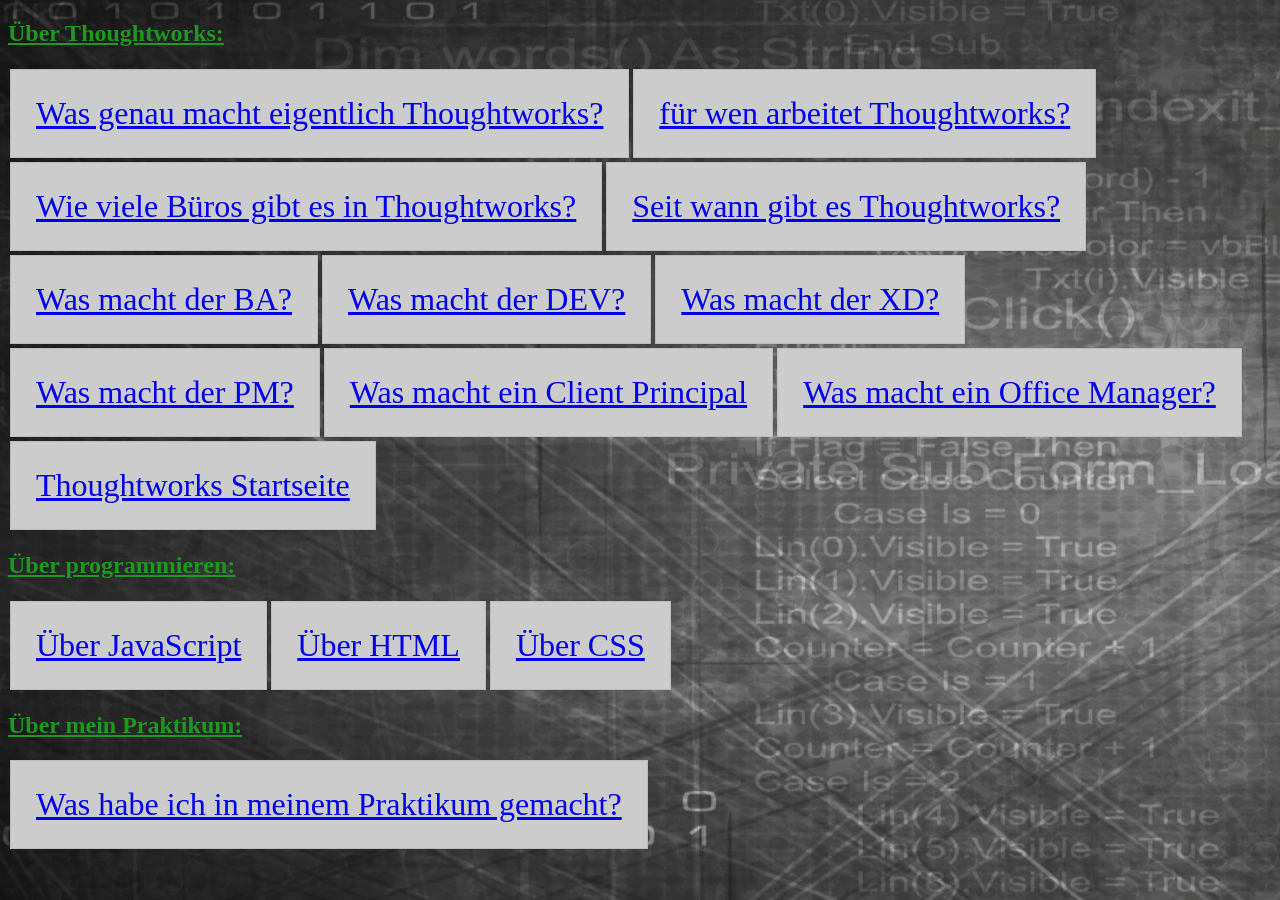
==== index.html @ d45ba002 "was macht ein OM?" ====
<!DOCTYPE html>

<html>

<head>
  <link rel="stylesheet" href="styles.css">
  <meta charset="utf-8">

  <title>Mein Testseite</title>

</head>

<body>

  <h2><u>Über Thoughtworks:</u></h2>

  <div class="flex">
    <div><a href="index3.html">Was genau macht eigentlich Thoughtworks?</a></div>
    <div><a href="Index4.html">für wen arbeitet Thoughtworks?</a></div>
    <div><a href="index5.html">Wie viele Büros gibt es in Thoughtworks?</a></div>
    <div><a href="index6.html">Seit wann gibt es Thoughtworks?</a></div>
    <div><a href="index7.html">Was macht der BA?</a></div>
    <div><a href="index8.html">Was macht der DEV?</a></div>
    <div><a href="index9.html">Was macht der XD?</a></div>
    <div><a href="Index14.html">Was macht der PM?</a></div>
    <div><a href="Index15.html">Was macht ein Client Principal</a></div>
    <div><a href="index16.html">Was macht ein Office Manager?</a></div>
    <div><a href="https://www.thoughtworks.com/de-de">Thoughtworks Startseite</a></div>
  </div>
  <h2><u>Über programmieren:</u></h2>


  <div class="flex">
    <div><a href="index10.html">Über JavaScript</a></div>
    <div><a href="index11.html">Über HTML</a></div>
    <div><a href="index12.html">Über CSS</a></div>
  </div>

  <h2><u>Über mein Praktikum:</u></h2>

  <div class="flex">
    <div><a href="Index13.html">Was habe ich in meinem Praktikum gemacht?</a></div>

</body>

</html>
---- styles.css ----
strong{
  color:rgb(255, 255, 255) ;
}
h2{
color: rgb(29, 153, 29);
}

body{
  background-image:url(screenshot%20fuer%20webseite.png);
  background-position: center;
  background-repeat:no-repeat;
  background-size: auto;
}
p{
  color: rgb(255, 255, 255);
}



.flex {
  display:flex;
  justify-content:flex-start;
  flex-wrap:wrap;
}

.flex > DIV {
  margin:2px;
  background:#ccc;
  border:1px solid #bbb;
  font-size:24pt;
  color:#666;
}

.flex > DIV > A {
  display:block;
  padding:25px;
}

.flex > DIV:hover {
  animation:scaling 0.2s;
}

/* animation keyframes */
@keyframes scaling {
	  0% { transform:scale3d( 1, 1, 1 ); }
	 25% { transform:scale3d( 0.98, 0.98, 0.98 ) rotate(5deg); }
	 50% { transform:scale3d( 0.95, 0.95, 0.95 ) rotate(10deg); }
	 75% { transform:scale3d( 0.98, 0.98, 0.98 ) rotate(5deg); }
	100% { transform:scale3d( 1, 1, 1 ); }
}

input::placeholder {
	color: navy;
	transition: color 1.5s;
}

input:focus::placeholder {
	color: silver;
}
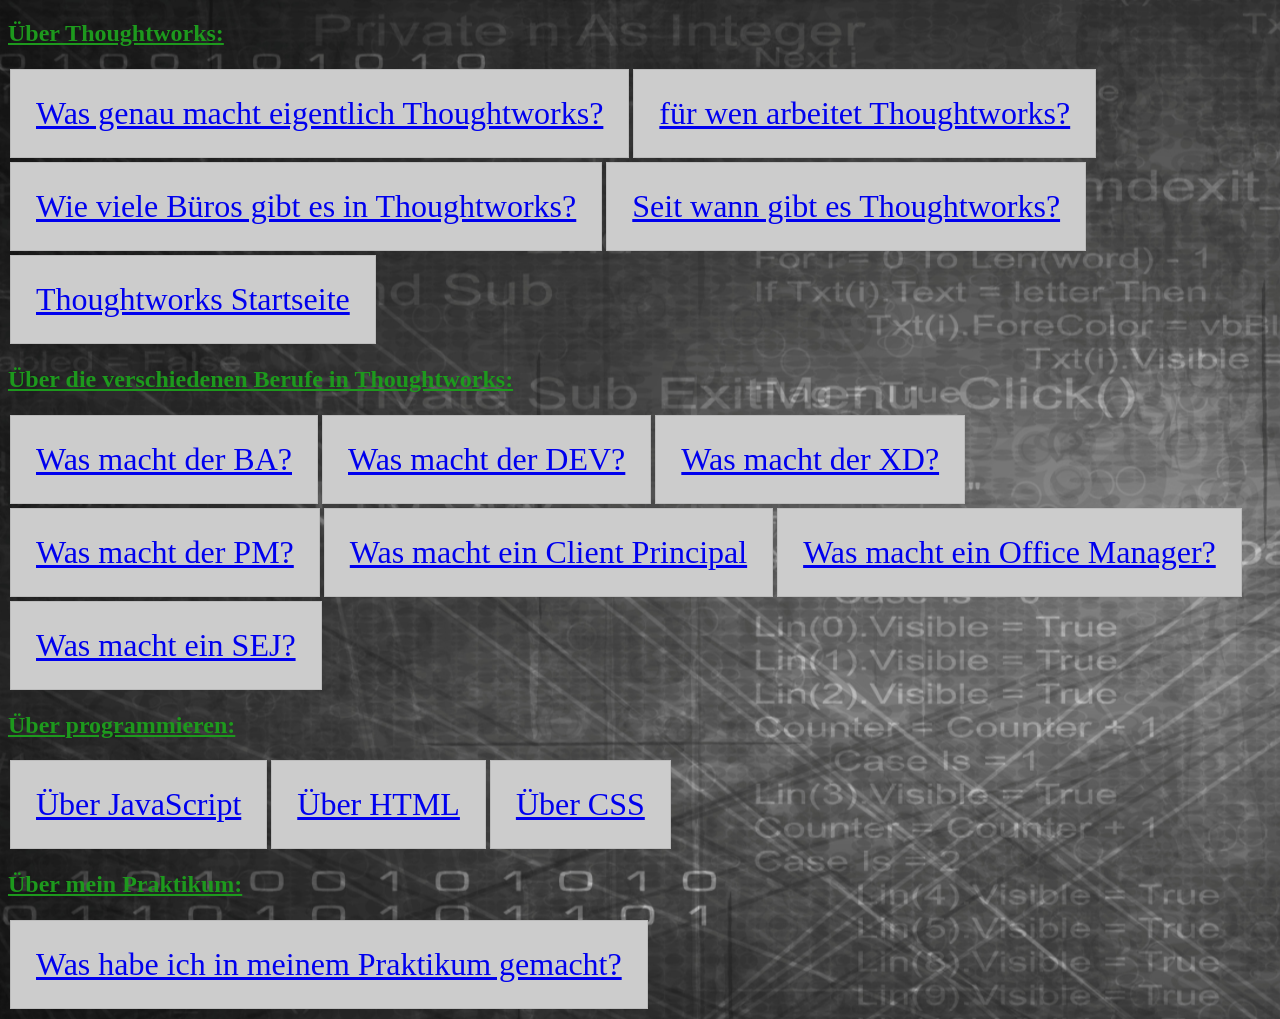
==== commit 5c4a9103: "update ueber berufe in thoughtworks" ====
--- a/index.html
+++ b/index.html
@@ -3,7 +3,10 @@
 <html>
 
 <head>
-  <link rel="stylesheet" href="styles.css">
+  <link rel="stylesheet" href="https://fonts.googleapis.com/icon?family=Material+Icons">
+<script defer src="https://code.getmdl.io/1.3.0/material.min.js"></script>
+<link rel="stylesheet" href="styles.css">
+<link rel="stylesheet" href="https://code.getmdl.io/1.3.0/material.grey-indigo.min.css" />
   <meta charset="utf-8">
 
   <title>Mein Testseite</title>
@@ -19,16 +22,20 @@
     <div><a href="Index4.html">für wen arbeitet Thoughtworks?</a></div>
     <div><a href="index5.html">Wie viele Büros gibt es in Thoughtworks?</a></div>
     <div><a href="index6.html">Seit wann gibt es Thoughtworks?</a></div>
-    <div><a href="index7.html">Was macht der BA?</a></div>
-    <div><a href="index8.html">Was macht der DEV?</a></div>
-    <div><a href="index9.html">Was macht der XD?</a></div>
-    <div><a href="Index14.html">Was macht der PM?</a></div>
-    <div><a href="Index15.html">Was macht ein Client Principal</a></div>
-    <div><a href="index16.html">Was macht ein Office Manager?</a></div>
     <div><a href="https://www.thoughtworks.com/de-de">Thoughtworks Startseite</a></div>
   </div>
+
+<h2><u>Über die verschiedenen Berufe in Thoughtworks:</u></h2>
+<div class="flex">
+<div><a href="index7.html">Was macht der BA?</a></div>
+<div><a href="index8.html">Was macht der DEV?</a></div>
+<div><a href="index9.html">Was macht der XD?</a></div>
+<div><a href="Index14.html">Was macht der PM?</a></div>
+<div><a href="Index15.html">Was macht ein Client Principal</a></div>
+<div><a href="index16.html">Was macht ein Office Manager?</a></div>
+<div><a href="index17.html">Was macht ein SEJ?</a></div>
+</div>
   <h2><u>Über programmieren:</u></h2>
-
 
   <div class="flex">
     <div><a href="index10.html">Über JavaScript</a></div>
--- a/styles.css
+++ b/styles.css
@@ -56,4 +56,4 @@
 
 input:focus::placeholder {
 	color: silver;
-}
+}
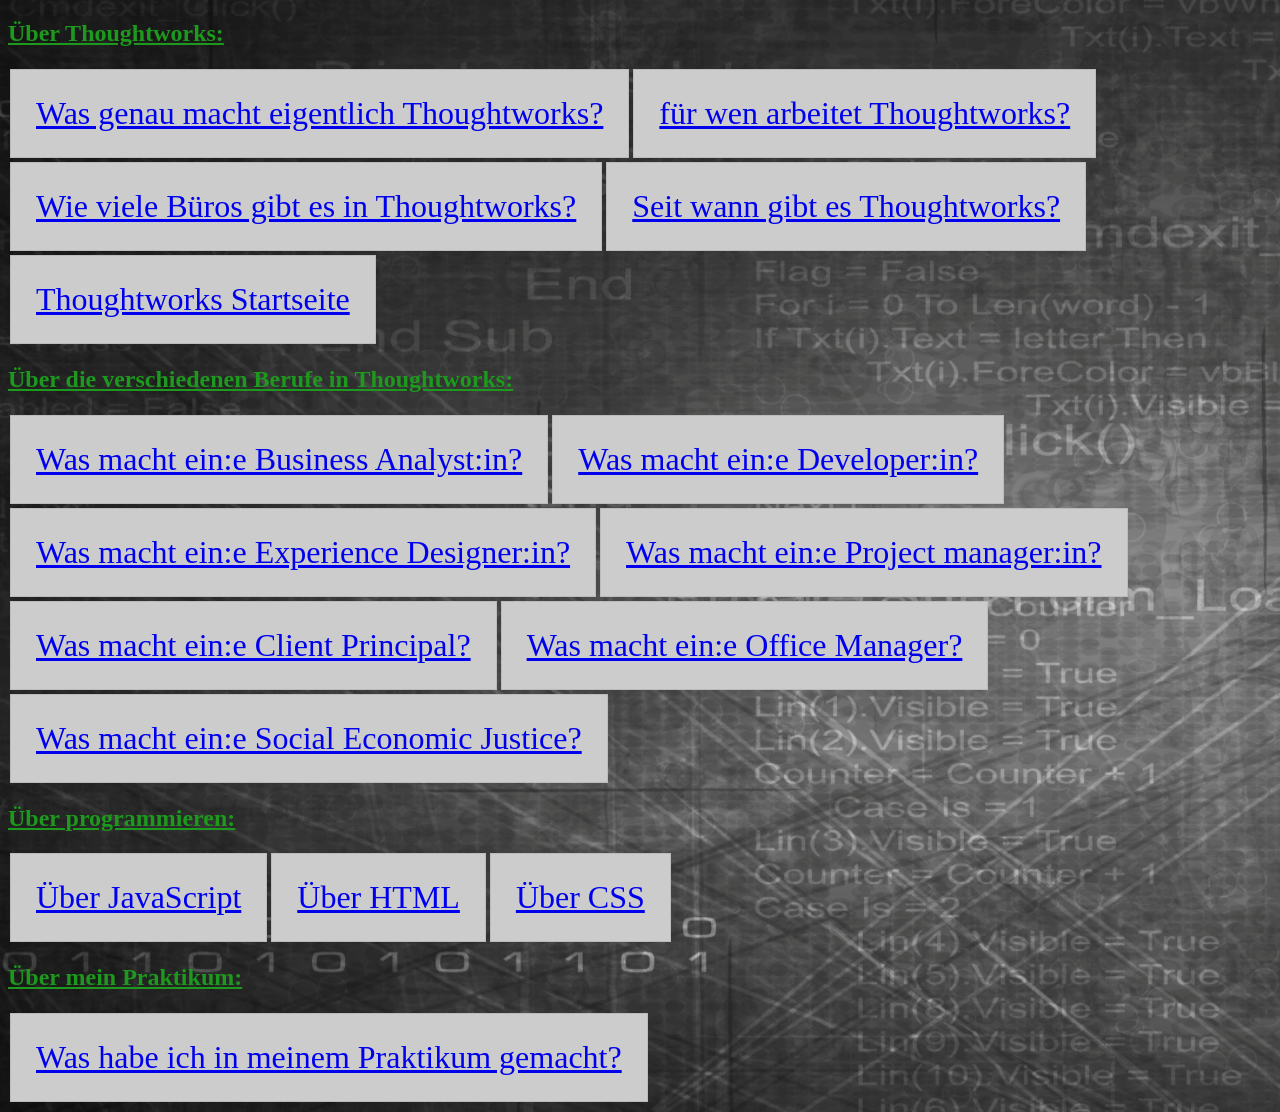
==== commit bd1a1346: "update gender+rechtschreibung" ====
--- a/index.html
+++ b/index.html
@@ -27,13 +27,13 @@
 
 <h2><u>Über die verschiedenen Berufe in Thoughtworks:</u></h2>
 <div class="flex">
-<div><a href="index7.html">Was macht der BA?</a></div>
-<div><a href="index8.html">Was macht der DEV?</a></div>
-<div><a href="index9.html">Was macht der XD?</a></div>
-<div><a href="Index14.html">Was macht der PM?</a></div>
-<div><a href="Index15.html">Was macht ein Client Principal</a></div>
-<div><a href="index16.html">Was macht ein Office Manager?</a></div>
-<div><a href="index17.html">Was macht ein SEJ?</a></div>
+<div><a href="index7.html">Was macht ein:e Business Analyst:in?</a></div>
+<div><a href="index8.html">Was macht ein:e Developer:in?</a></div>
+<div><a href="index9.html">Was macht ein:e Experience Designer:in?</a></div>
+<div><a href="Index14.html">Was macht ein:e Project manager:in?</a></div>
+<div><a href="Index15.html">Was macht ein:e Client Principal?</a></div>
+<div><a href="index16.html">Was macht ein:e Office Manager?</a></div>
+<div><a href="index17.html">Was macht ein:e Social Economic Justice?</a></div>
 </div>
   <h2><u>Über programmieren:</u></h2>
 
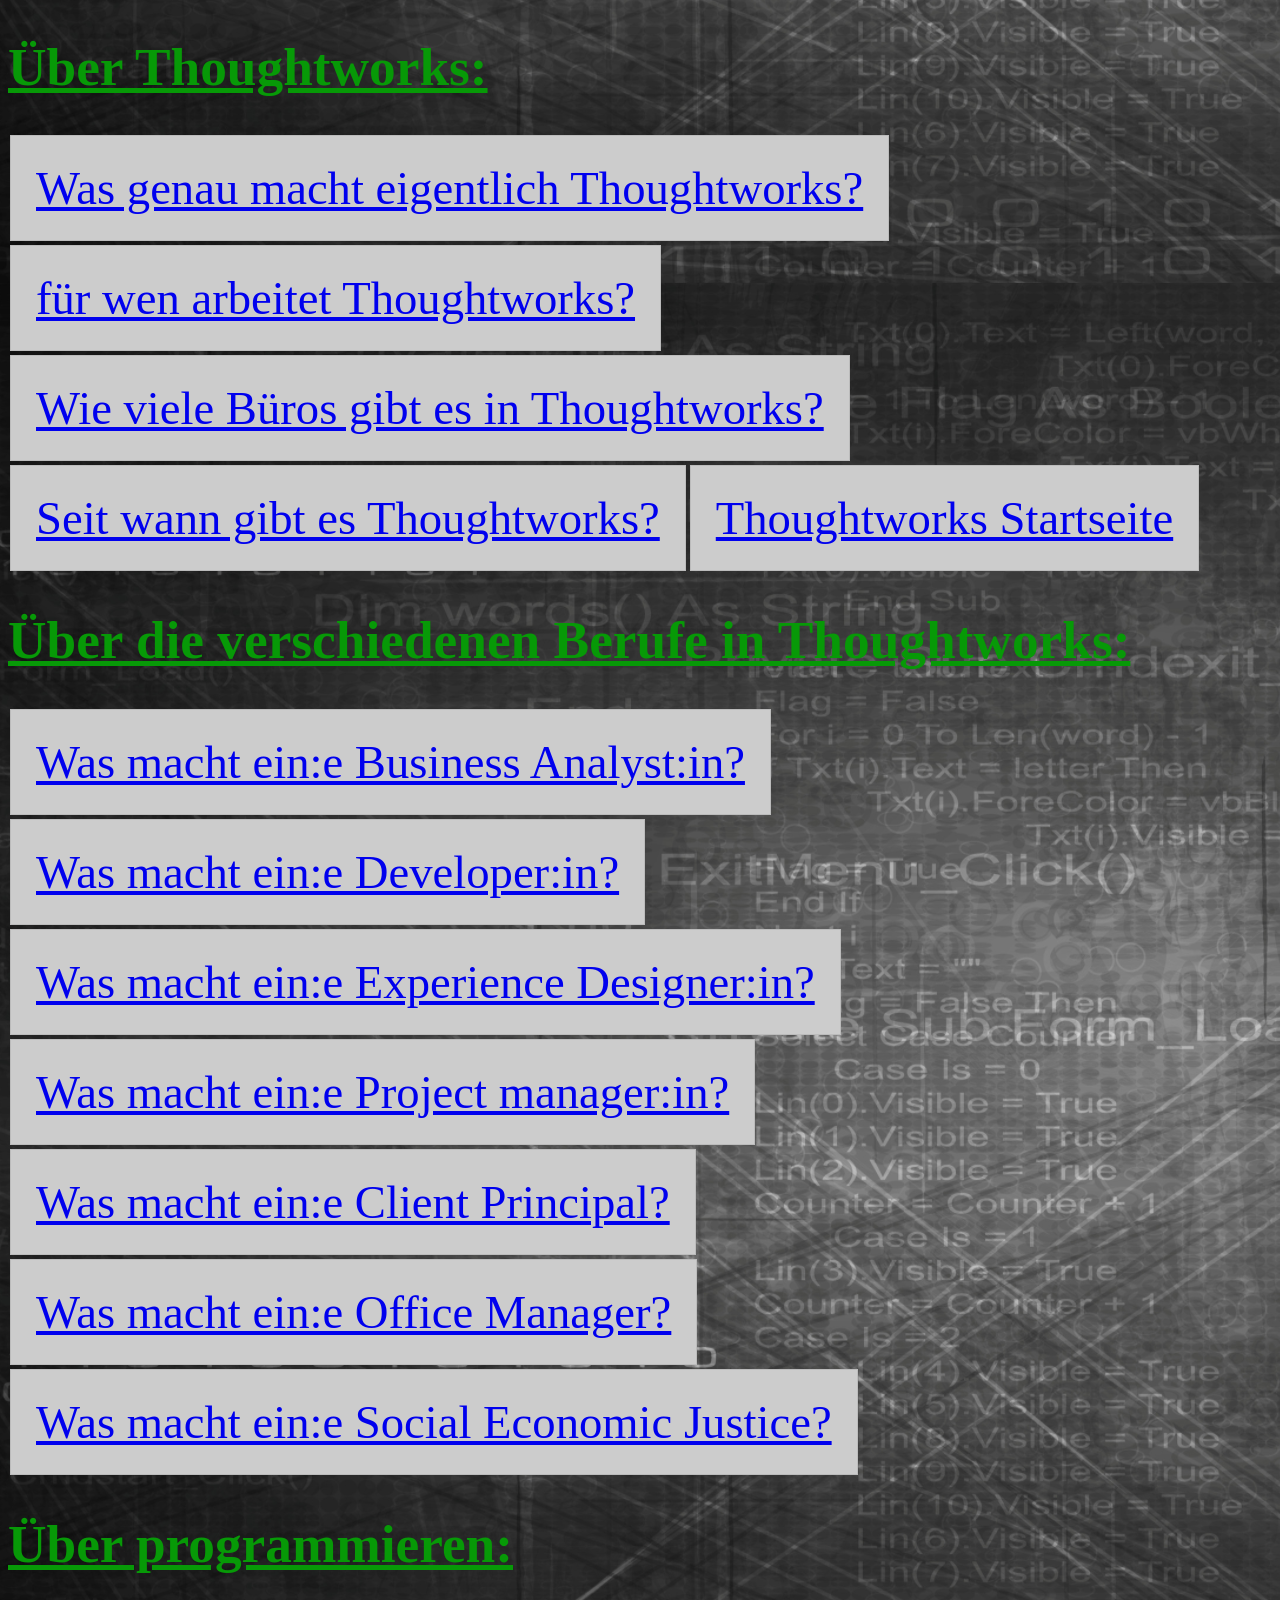
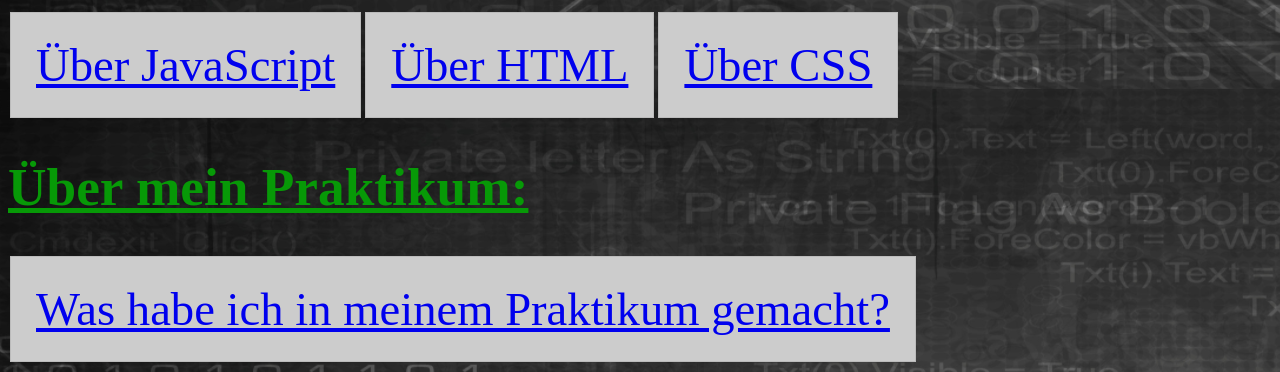
==== commit ef57ae2f: "update" ====
--- a/index.html
+++ b/index.html
@@ -3,10 +3,8 @@
 <html>
 
 <head>
-  <link rel="stylesheet" href="https://fonts.googleapis.com/icon?family=Material+Icons">
-<script defer src="https://code.getmdl.io/1.3.0/material.min.js"></script>
+  
 <link rel="stylesheet" href="styles.css">
-<link rel="stylesheet" href="https://code.getmdl.io/1.3.0/material.grey-indigo.min.css" />
   <meta charset="utf-8">
 
   <title>Mein Testseite</title>
@@ -15,7 +13,7 @@
 
 <body>
 
-  <h2><u>Über Thoughtworks:</u></h2>
+  <h1><u>Über Thoughtworks:</u></h1>
 
   <div class="flex">
     <div><a href="index3.html">Was genau macht eigentlich Thoughtworks?</a></div>
@@ -25,7 +23,7 @@
     <div><a href="https://www.thoughtworks.com/de-de">Thoughtworks Startseite</a></div>
   </div>
 
-<h2><u>Über die verschiedenen Berufe in Thoughtworks:</u></h2>
+<h1><u>Über die verschiedenen Berufe in Thoughtworks:</u></h1>
 <div class="flex">
 <div><a href="index7.html">Was macht ein:e Business Analyst:in?</a></div>
 <div><a href="index8.html">Was macht ein:e Developer:in?</a></div>
@@ -35,7 +33,7 @@
 <div><a href="index16.html">Was macht ein:e Office Manager?</a></div>
 <div><a href="index17.html">Was macht ein:e Social Economic Justice?</a></div>
 </div>
-  <h2><u>Über programmieren:</u></h2>
+  <h1><u>Über programmieren:</u></h1>
 
   <div class="flex">
     <div><a href="index10.html">Über JavaScript</a></div>
@@ -43,7 +41,7 @@
     <div><a href="index12.html">Über CSS</a></div>
   </div>
 
-  <h2><u>Über mein Praktikum:</u></h2>
+  <h1><u>Über mein Praktikum:</u></h1>
 
   <div class="flex">
     <div><a href="Index13.html">Was habe ich in meinem Praktikum gemacht?</a></div>
--- a/styles.css
+++ b/styles.css
@@ -8,8 +8,8 @@
 body{
   background-image:url(screenshot%20fuer%20webseite.png);
   background-position: center;
-  background-repeat:no-repeat;
-  background-size: auto;
+  background-repeat:repeat;
+  background-size: fit;
 }
 p{
   color: rgb(255, 255, 255);
@@ -27,7 +27,7 @@
   margin:2px;
   background:#ccc;
   border:1px solid #bbb;
-  font-size:24pt;
+  font-size:35pt;
   color:#666;
 }
 
@@ -56,4 +56,12 @@
 
 input:focus::placeholder {
 	color: silver;
+}
+
+h1{
+  font-size: 40pt;
+}
+
+h1{
+  color:rgb(7, 153, 7);
 }
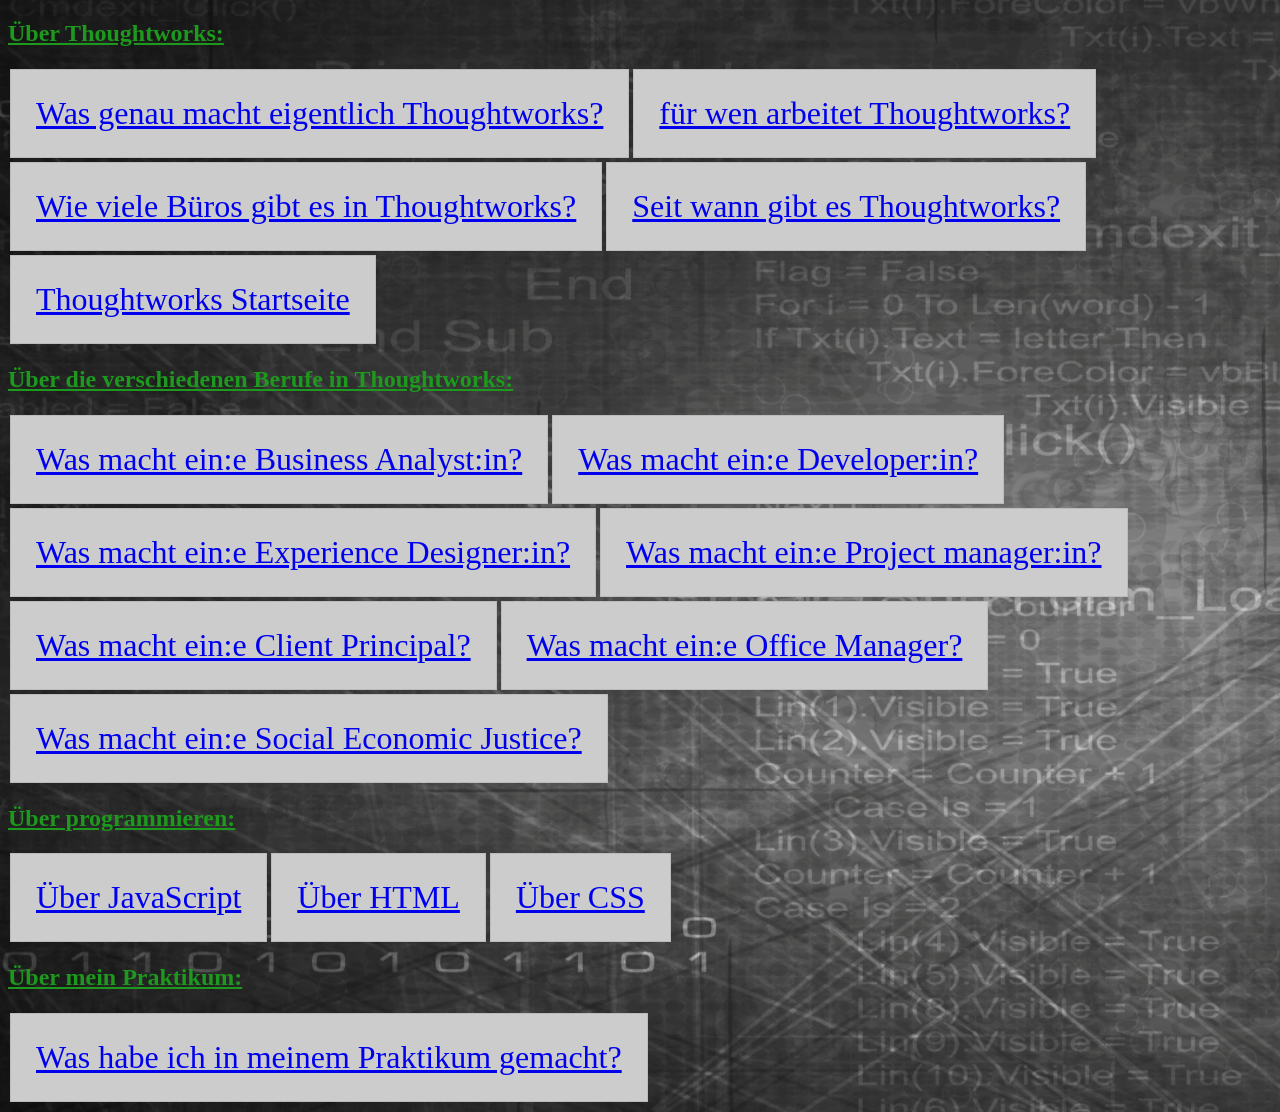
==== commit a6d9fa69: "update11:42" ====
--- a/index.html
+++ b/index.html
@@ -3,8 +3,10 @@
 <html>
 
 <head>
-  
+  <link rel="stylesheet" href="https://fonts.googleapis.com/icon?family=Material+Icons">
+<script defer src="https://code.getmdl.io/1.3.0/material.min.js"></script>
 <link rel="stylesheet" href="styles.css">
+<link rel="stylesheet" href="https://code.getmdl.io/1.3.0/material.grey-indigo.min.css" />
   <meta charset="utf-8">
 
   <title>Mein Testseite</title>
@@ -13,7 +15,7 @@
 
 <body>
 
-  <h1><u>Über Thoughtworks:</u></h1>
+  <h2><u>Über Thoughtworks:</u></h2>
 
   <div class="flex">
     <div><a href="index3.html">Was genau macht eigentlich Thoughtworks?</a></div>
@@ -23,7 +25,7 @@
     <div><a href="https://www.thoughtworks.com/de-de">Thoughtworks Startseite</a></div>
   </div>
 
-<h1><u>Über die verschiedenen Berufe in Thoughtworks:</u></h1>
+<h2><u>Über die verschiedenen Berufe in Thoughtworks:</u></h2>
 <div class="flex">
 <div><a href="index7.html">Was macht ein:e Business Analyst:in?</a></div>
 <div><a href="index8.html">Was macht ein:e Developer:in?</a></div>
@@ -33,7 +35,7 @@
 <div><a href="index16.html">Was macht ein:e Office Manager?</a></div>
 <div><a href="index17.html">Was macht ein:e Social Economic Justice?</a></div>
 </div>
-  <h1><u>Über programmieren:</u></h1>
+  <h2><u>Über programmieren:</u></h2>
 
   <div class="flex">
     <div><a href="index10.html">Über JavaScript</a></div>
@@ -41,7 +43,7 @@
     <div><a href="index12.html">Über CSS</a></div>
   </div>
 
-  <h1><u>Über mein Praktikum:</u></h1>
+  <h2><u>Über mein Praktikum:</u></h2>
 
   <div class="flex">
     <div><a href="Index13.html">Was habe ich in meinem Praktikum gemacht?</a></div>
--- a/styles.css
+++ b/styles.css
@@ -8,8 +8,8 @@
 body{
   background-image:url(screenshot%20fuer%20webseite.png);
   background-position: center;
-  background-repeat:repeat;
-  background-size: fit;
+  background-repeat:no-repeat;
+  background-size: auto;
 }
 p{
   color: rgb(255, 255, 255);
@@ -27,7 +27,7 @@
   margin:2px;
   background:#ccc;
   border:1px solid #bbb;
-  font-size:35pt;
+  font-size:24pt;
   color:#666;
 }
 
@@ -58,10 +58,3 @@
 	color: silver;
 }
 
-h1{
-  font-size: 40pt;
-}
-
-h1{
-  color:rgb(7, 153, 7);
-}
